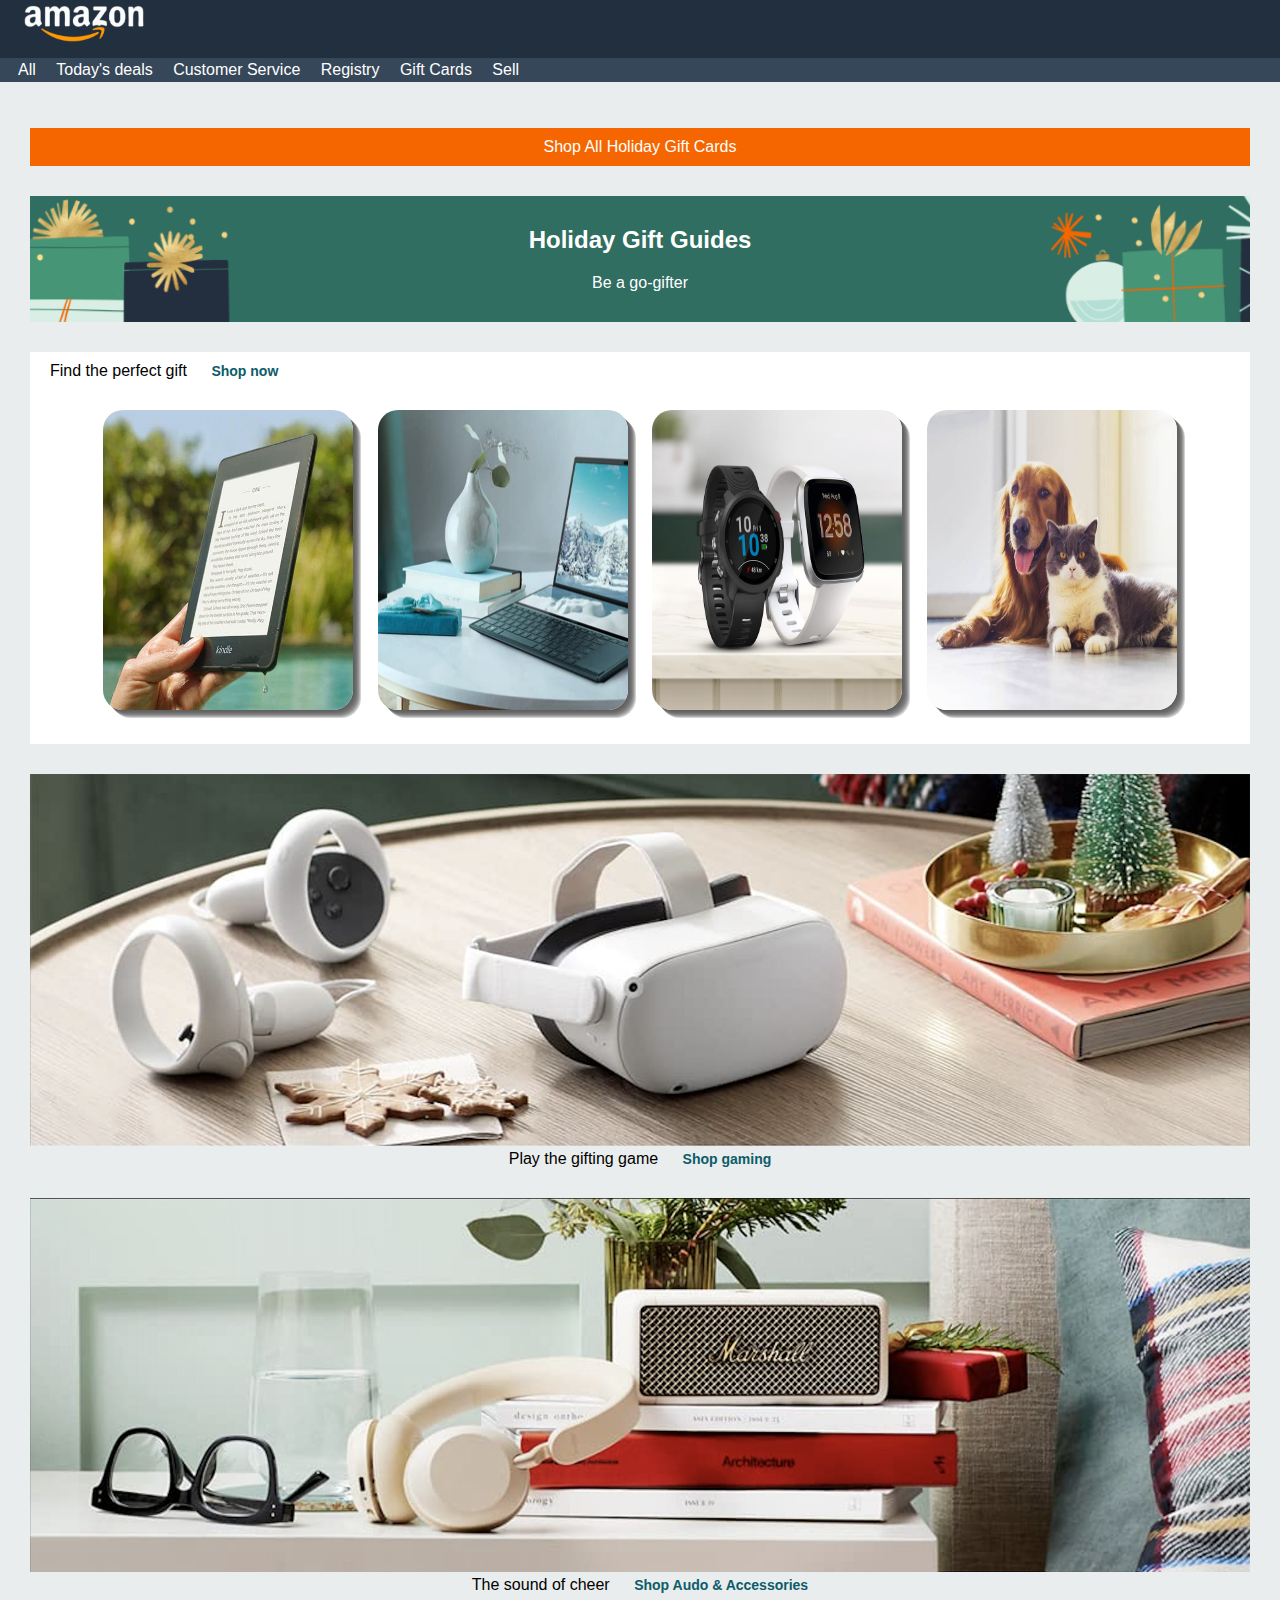
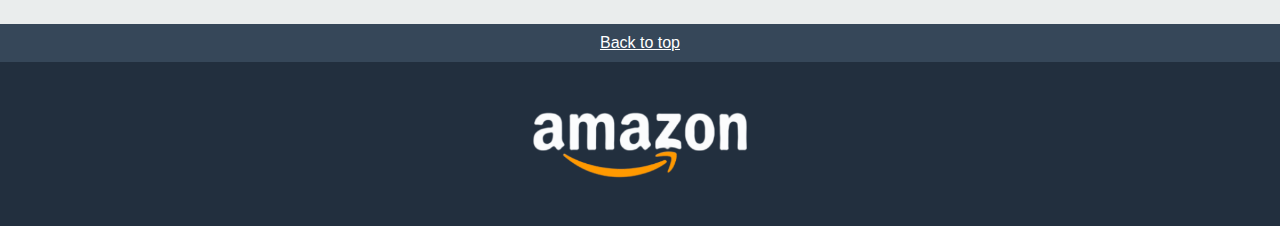
==== Progetto_PaginaWeb/index.html @ eb8809ed "Spostamento file e correzione background" ====
<!DOCTYPE html>
<html lang="it">
  <head>
    <meta charset="UTF-8" />
    <meta name="viewport" content="width=device-width, initial-scale=1.0" />
    <title>Document</title>
    <link rel="stylesheet" href="assets/css/style.css" />
  </head>
  <body>
    <header id="goTop">
      <img src="assets/img/logo.png" />
      <nav>
        <ul>
          <li>All</li>
          <li>Today's deals</li>
          <li>Customer Service</li>
          <li>Registry</li>
          <li>Gift Cards</li>
          <li>Sell</li>
        </ul>
      </nav>
    </header>

    <main>
      <div class="giftCardsTitle"><p>Shop All Holiday Gift Cards</p></div>

      <div class="greenBanner">
        <h2>Holiday Gift Guides</h2>
        <p>Be a go-gifter</p>
      </div>

      <div class="cardsBox">
        <div class="cardText">
          <p>Find the perfect gift</p>
          <p class="shopLink">Shop now</p>
        </div>
        <div class="allCardImg">
          <div class="imgCard1">
            <img src="assets/img/img_1.jpg" />
          </div>
          <div class="imgCard2">
            <img src="assets/img/img_2.jpg" />
          </div>
          <div class="imgCard3">
            <img src="assets/img/img_3.jpg" />
          </div>
          <div class="imgCard4">
            <img src="assets/img/img_4.jpg" />
          </div>
        </div>
      </div>

      <div class="box2">
        <img src="assets/img/img_9.png" />
      </div>

      <div class="gameText">
        <p>Play the gifting game</p>
        <p class="gameLink">Shop gaming</p>
      </div>

      <div class="box3">
        <img src="assets/img/img_10.png" />
      </div>

      <div class="soundText">
        <p>The sound of cheer</p>
        <p class="soundLink">Shop Audo & Accessories</p>
      </div>
    </main>

    <footer>
      <a href="#goTop"><p>Back to top</p></a>
      <img src="assets/img/logo.png" />
    </footer>
  </body>
</html>
---- Progetto_PaginaWeb/assets/css/style.css ----
/* Your styles here */

/*reset di base*/
html,
body {
  margin: 0;
  padding: 0;
  box-sizing: border-box;
  font-family: Arial, Helvetica, sans-serif;
}

header {
  background-color: #222f3e;
  color: white;
}

header img {
  width: 10%;
  padding-left: 20px;
}

nav {
  background-color: #364759;
}

header ul {
  padding-left: 10px;
  padding-bottom: 3px;
  padding-top: 3px;
  margin-bottom: 0;
  margin-top: 10px;
}

header ul li {
  display: inline;
  padding: 0 0.5em;
}

main {
  padding: 30px;
  background-color: #eaeded;
}

.giftCardsTitle {
  background-color: #f56600;
  text-align: center;
}

.giftCardsTitle p {
  padding: 10px;
  color: white;
}

.greenBanner {
  background-image: url(/Progetto_PaginaWeb/assets/img/bg-image.png);
  background-position: center;
  background-repeat: no-repeat;
  background-size: cover;
  margin-top: 30px;
}

.greenBanner h2,
.greenBanner p {
  color: white;
  text-align: center;
}

.greenBanner h2 {
  padding-top: 30px;
}

.greenBanner p {
  padding-bottom: 30px;
}

/*.greenBanner img {
    width: 100%;
}*/

.cardsBox {
  background-color: #ffffff;
  margin-top: 30px;
  padding: 10px;
  padding-bottom: 30px;
}

.cardsBox p {
  display: inline;
  margin: 10px;
}
.shopLink {
  color: #0c5c6a;
  font-weight: bold;
  font-size: 14px;
}

.cardText {
  margin-bottom: 30px;
}

.imgCard1,
.imgCard2,
.imgCard3,
.imgCard4 {
  display: inline-block;
  width: 250px;
  margin: 0 10px;
}

.imgCard1 img,
.imgCard2 img,
.imgCard3 img,
.imgCard4 img {
  width: 100%;
  height: 300px;
  border-radius: 20px;
  box-shadow: 1px 1px rgba(0, 0, 0, 0.04), 2px 2px rgba(0, 0, 0, 0.06),
    3px 3px rgba(0, 0, 0, 0.08), 4px 4px rgba(0, 0, 0, 0.1),
    5px 5px rgba(0, 0, 0, 0.12), 6px 6px rgba(0, 0, 0, 0.14),
    7px 7px rgba(0, 0, 0, 0.16), 8px 8px rgba(0, 0, 0, 0.18);
}

.allCardImg {
  text-align: center;
}

.box2 {
  margin-top: 30px;
}

.box2 img {
  width: 100%;
}

.gameText {
  text-align: center;
}

.gameText p {
  display: inline;
  margin: 0 10px;
}

.gameLink {
  color: #0c5c6a;
  font-weight: bold;
  font-size: 14px;
}

.box3 {
  margin-top: 30px;
}

.box3 img {
  width: 100%;
}

.soundText {
  text-align: center;
}

.soundText p {
  display: inline;
  margin: 0 10px;
}

.soundLink {
  color: #0c5c6a;
  font-weight: bold;
  font-size: 14px;
}

footer {
  background-color: #222f3e;
  text-align: center;
}

footer p {
  background-color: #364759;
  color: white;
  padding: 10px;
  margin: 0;
}

footer img {
  width: 18%;
  padding: 40px;
}

a:link,
a:visited {
  color: white;
}
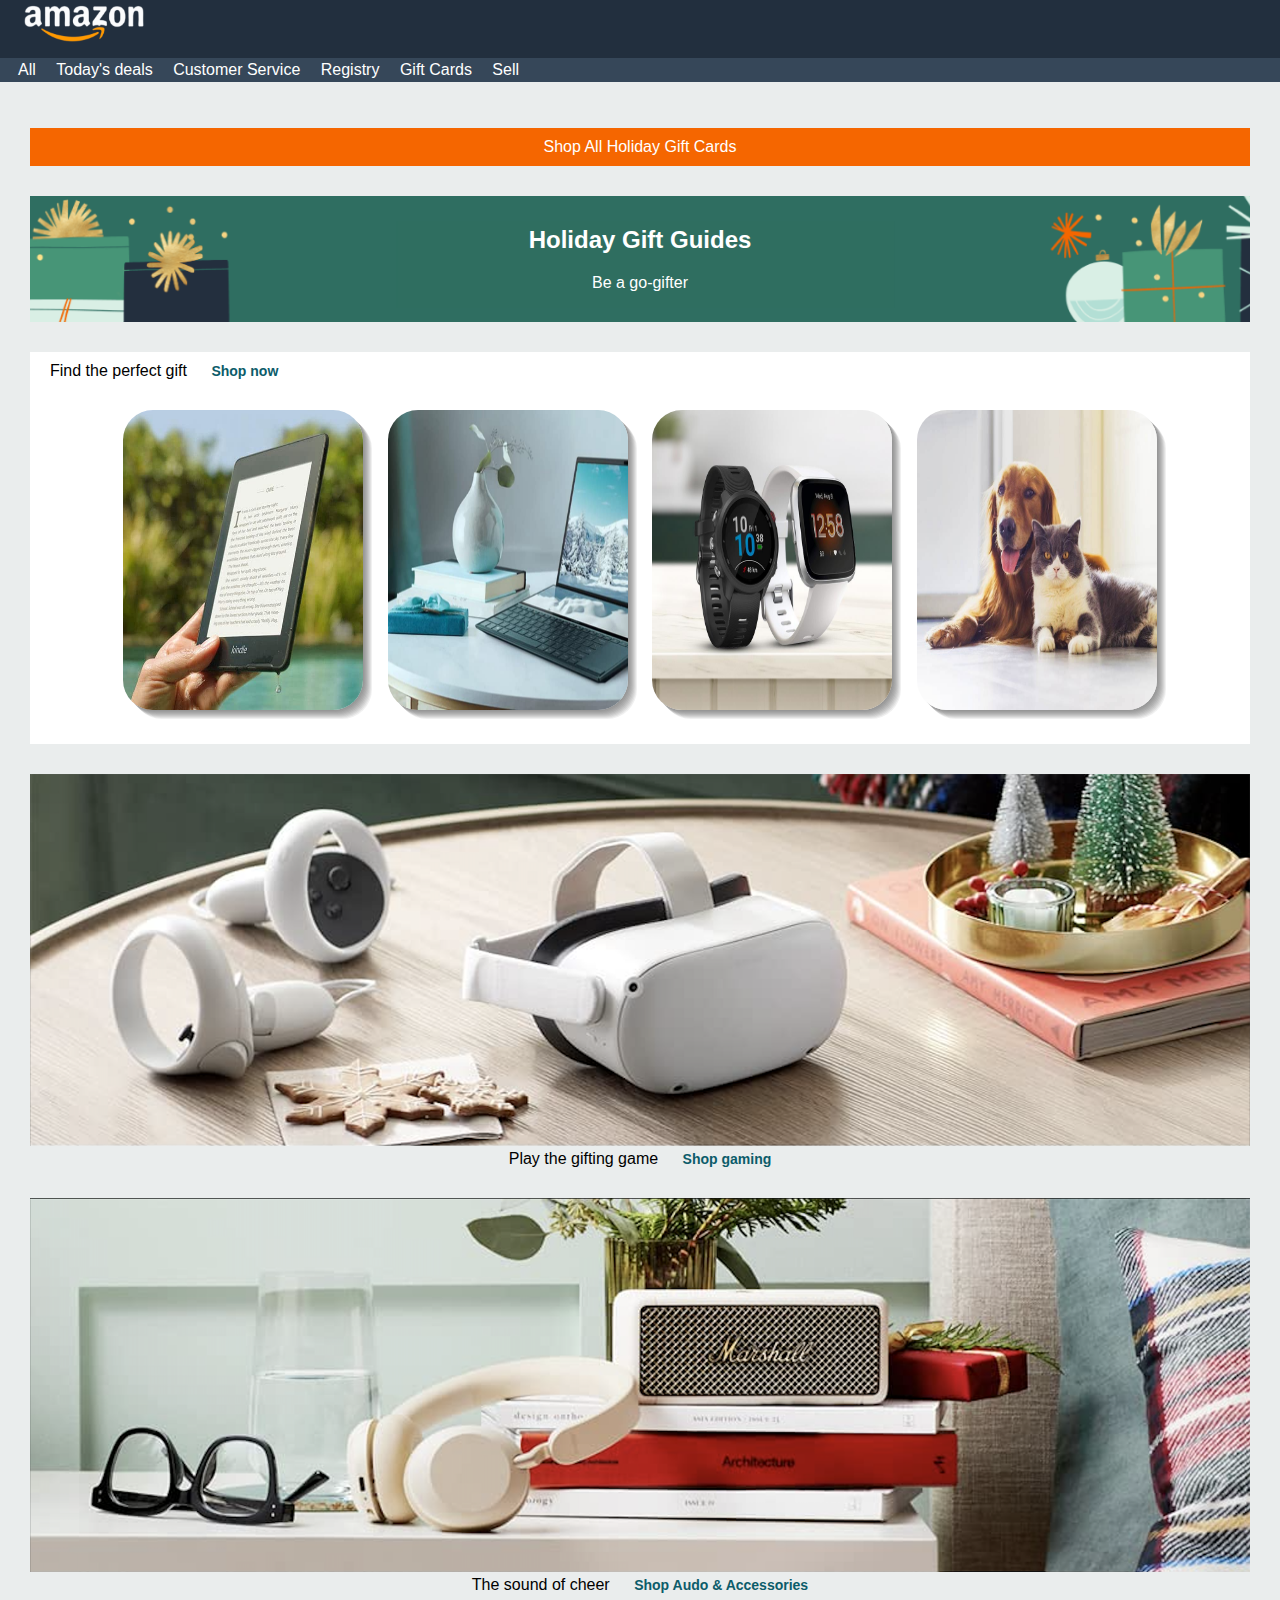
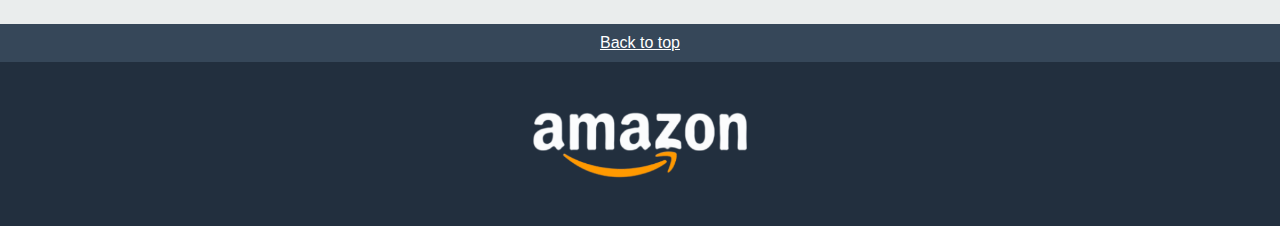
==== commit 4b8a72ad: "Modifica link" ====
--- a/Progetto_PaginaWeb/index.html
+++ b/Progetto_PaginaWeb/index.html
@@ -11,12 +11,12 @@
       <img src="assets/img/logo.png" />
       <nav>
         <ul>
-          <li>All</li>
-          <li>Today's deals</li>
-          <li>Customer Service</li>
-          <li>Registry</li>
-          <li>Gift Cards</li>
-          <li>Sell</li>
+          <li><a href="javascript:void(0)">All</a></li>
+          <li><a href="javascript:void(0)">Today's deals</a></li>
+          <li><a href="javascript:void(0)">Customer Service</a></li>
+          <li><a href="javascript:void(0)">Registry</a></li>
+          <li><a href="javascript:void(0)">Gift Cards</a></li>
+          <li><a href="javascript:void(0)">Sell</a></li>
         </ul>
       </nav>
     </header>
@@ -32,7 +32,7 @@
       <div class="cardsBox">
         <div class="cardText">
           <p>Find the perfect gift</p>
-          <p class="shopLink">Shop now</p>
+          <p class="shopLink"><a href="javascript:void(0)">Shop now</a></p>
         </div>
         <div class="allCardImg">
           <div class="imgCard1">
@@ -56,7 +56,7 @@
 
       <div class="gameText">
         <p>Play the gifting game</p>
-        <p class="gameLink">Shop gaming</p>
+        <p class="gameLink"><a href="javascript:void(0)">Shop gaming</a></p>
       </div>
 
       <div class="box3">
@@ -65,7 +65,9 @@
 
       <div class="soundText">
         <p>The sound of cheer</p>
-        <p class="soundLink">Shop Audo & Accessories</p>
+        <p class="soundLink">
+          <a href="javascript:void(0)">Shop Audo & Accessories</a>
+        </p>
       </div>
     </main>
 
--- a/Progetto_PaginaWeb/assets/css/style.css
+++ b/Progetto_PaginaWeb/assets/css/style.css
@@ -36,6 +36,11 @@
   padding: 0 0.5em;
 }
 
+header a:visited,
+header a:link {
+  text-decoration: none;
+}
+
 main {
   padding: 30px;
   background-color: #eaeded;
@@ -94,30 +99,31 @@
   font-size: 14px;
 }
 
+.shoplink a:visited,
+.shopLink a:link {
+  text-decoration: none;
+  color: #0c5c6a;
+}
+
 .cardText {
   margin-bottom: 30px;
 }
 
-.imgCard1,
-.imgCard2,
-.imgCard3,
-.imgCard4 {
+.allCardImg div {
+  width: 20%;
+  margin: 0 10px;
   display: inline-block;
-  width: 250px;
-  margin: 0 10px;
-}
-
-.imgCard1 img,
-.imgCard2 img,
-.imgCard3 img,
-.imgCard4 img {
+}
+
+.allCardImg img {
   width: 100%;
   height: 300px;
-  border-radius: 20px;
-  box-shadow: 1px 1px rgba(0, 0, 0, 0.04), 2px 2px rgba(0, 0, 0, 0.06),
-    3px 3px rgba(0, 0, 0, 0.08), 4px 4px rgba(0, 0, 0, 0.1),
-    5px 5px rgba(0, 0, 0, 0.12), 6px 6px rgba(0, 0, 0, 0.14),
-    7px 7px rgba(0, 0, 0, 0.16), 8px 8px rgba(0, 0, 0, 0.18);
+  border-radius: 30px;
+  box-shadow: 1px 1px rgba(0, 0, 0, 0.04), 2px 2px rgba(40, 40, 40, 0.06),
+    3px 3px rgba(60, 60, 60, 0.08), 4px 4px rgba(80, 80, 80, 0.1),
+    5px 5px rgba(100, 100, 100, 0.12), 6px 6px rgba(120, 120, 120, 0.14),
+    7px 7px rgba(140, 140, 140, 0.16), 8px 8px rgba(160, 160, 160, 0.18),
+    9px 9px rgba(180, 180, 180, 0.2);
 }
 
 .allCardImg {
@@ -147,6 +153,12 @@
   font-size: 14px;
 }
 
+.gameLink a:visited,
+.gameLink a:link {
+  text-decoration: none;
+  color: #0c5c6a;
+}
+
 .box3 {
   margin-top: 30px;
 }
@@ -168,6 +180,12 @@
   color: #0c5c6a;
   font-weight: bold;
   font-size: 14px;
+}
+
+.soundLink a:visited,
+.soundLink a:link {
+  text-decoration: none;
+  color: #0c5c6a;
 }
 
 footer {
